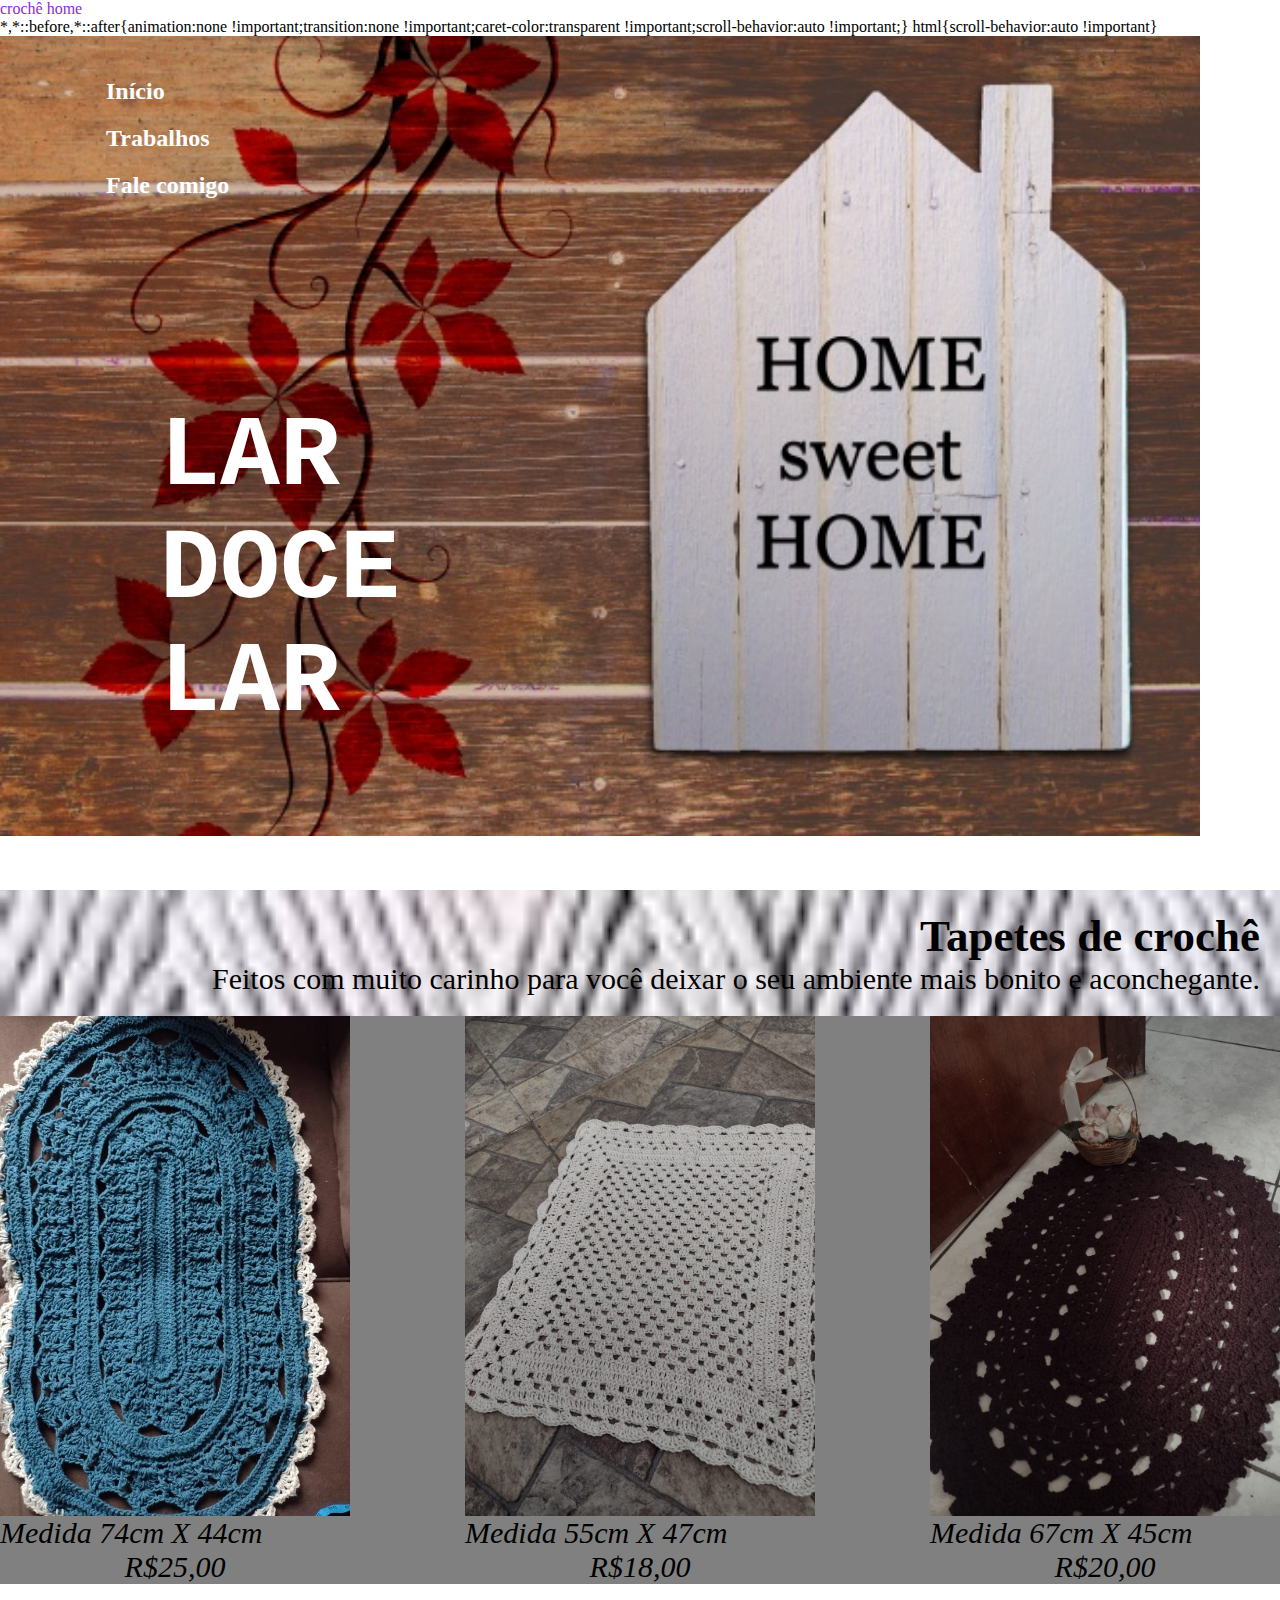
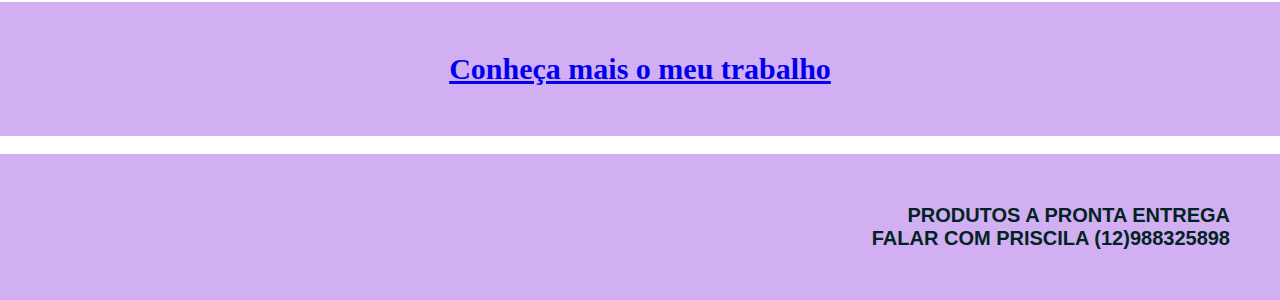
==== index.html @ d01c7562 "fiz o meu site" ====
<!DOCTYPE html>
<html lang="pt-br">
<head>
    <meta charset="UTF-8">
    <meta http-equiv="X-UA-Compatible" content="IE=edge">
    <meta name="viewport" content="width=device-width, initial-scale=1.0">
    <title>crochê home</title>
    <link rel="stylesheet" href="style.css">

    <script src="./codigo.js"></script>

</head>

<body>
     
    <header class="header">
        <div class="list"> 
            <ul>
                <li class="item"><a href="#" class="link">Início</li></a>
                <li class="item"><a href="#" class="link">Trabalhos</li></a>
                <li class="item"><a href="#" class="link">Fale comigo</li></a>
            </ul>
            </div>
        <h1>LAR DOCE LAR</h1>

    </header>
<div>
<br>
<br>
<br>

    <main class="nav">
        <h2>Tapetes de crochê</h2>
        <p>Feitos com muito carinho para você deixar o seu ambiente mais bonito e aconchegante.</p>
    </main>

    <span class="geral">
        <legend><h2 class="tap1"></h2> Medida 74cm X 44cm <div class="leg">R$25,00</div></legend>

        <legend><h2 class="tap2"></h2> Medida 55cm X 47cm <div class="leg">R$18,00</div></legend>

        <legend><h2 class="tap3"></h2> Medida 67cm X 45cm <div class="leg">R$20,00</div></legend>
    </span>

    <div>
    <br>  

     <a class="finish" href="index2.html" ><b>Conheça mais o meu trabalho</b></a>
     
    <div>
    <br>
    
    <footer class="footer"><b>PRODUTOS A PRONTA ENTREGA</b>
        <p><b>FALAR COM PRISCILA (12)988325898</b></p>
    </footer>

</body>
</html>
---- style.css ----
*{
    display: flex;
    flex-direction: column;
    margin:0;
    padding: 0;
    box-sizing: border-box;
}
    
title{
    flex-direction: row;
    color: blueviolet;
    
}


.header{
    height: 800px;
    width: 1200px;
    background-image: url(imagens/home.jpg);
    background-size: cover;
}



h1{
    font-size: 100px;
    font-family: monospace;
    color: white;
    padding: 160px;
    height: 60px;
    width: 80px;
}

.nav{
    font-size: 30px;
    text-align: right;
    padding: 20px;
    background-image: url(imagens/images.jpg);
    background-size: cover; 
}


.geral{

    display: flexbox;
    flex-direction: row;
   justify-content: space-between;
    background-color: gray;
    /*height: 600px;*/
   /* width: 1200px;*/
   
   

}


.tap1{
    font-size: 40px;
    color: bisque;
    padding: 20px;
    background-image: url(imagens/Tap1.jpg);
    height: 500px;
    width: 350px;
    background-size: cover;
}

.tap2{
    font-size: 40px;
    padding: 30px;
    background-image: url(imagens/Tap2.jpeg);
    height: 500px;
    width: 350px;
    background-size: cover;
}

.tap3{
    font-size: 40px;
    padding: 30px;
    background-image: url(imagens/Tap3.jpeg);
    height: 500px;
    width: 350px;
    background-size: cover;
}

.finish{

    font-size: 30px;
    background-color: rgb(209, 175, 242);
    padding: 50px;
    text-align: center;
    
}


.finish:hover{
    opacity:1;
    
}

.footer{
    justify-content: flex-end;
    font-family: Verdana, Geneva, Tahoma, sans-serif;
    color: rgb(2, 35, 35);
    font-size: 20px;
    padding: 50px;
    text-align: end;
    background-color: rgb(209, 175, 242);
    
}

legend{
    font-size: 30px;
    font-style: oblique;
    
}
    
.leg{
    text-align: center;
}

.list{
  
    padding: 2rem 6rem;
   

}


.link{
    font-weight: 800;
    font-size: 1.5rem;
    color: #fff;
    text-decoration: none;
    margin: 10px;
   
}

/*@media screen and  (max-width:730px){
    .header{
        height: 400px;
        width: 600px;
    }
}*/
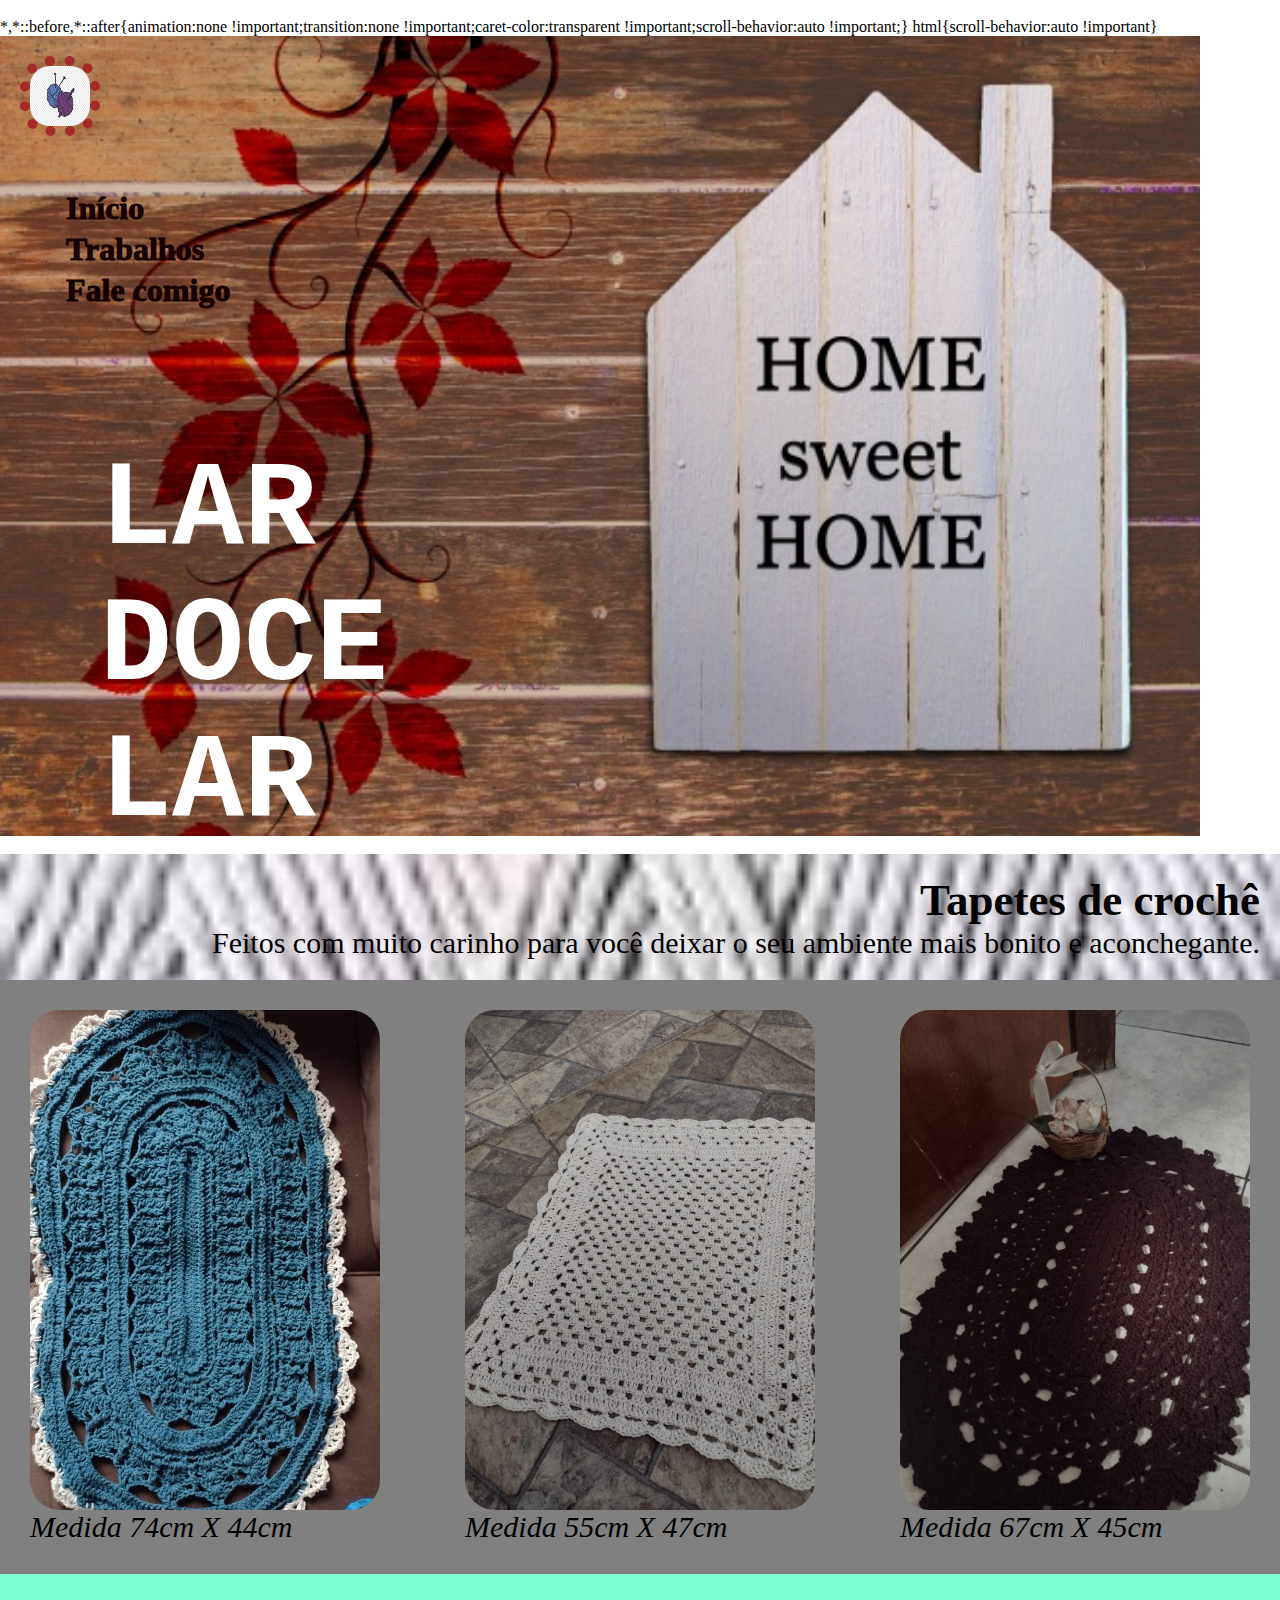
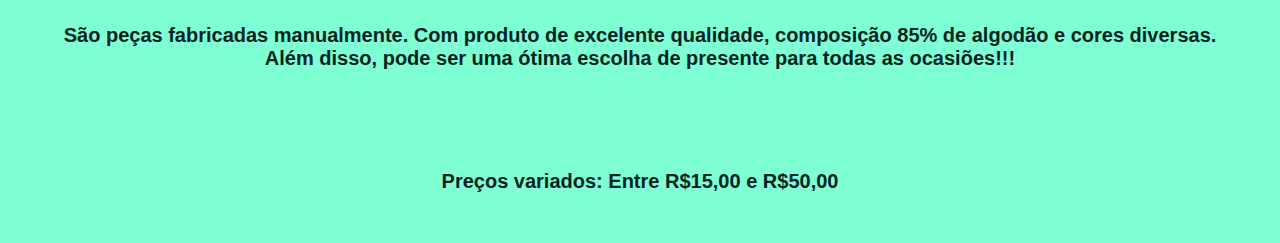
==== commit 93de9008: "Atualização meu site" ====
--- a/index.html
+++ b/index.html
@@ -4,7 +4,8 @@
     <meta charset="UTF-8">
     <meta http-equiv="X-UA-Compatible" content="IE=edge">
     <meta name="viewport" content="width=device-width, initial-scale=1.0">
-    <title>crochê home</title>
+    <title>Página inicial</title>
+
     <link rel="stylesheet" href="style.css">
 
     <script src="./codigo.js"></script>
@@ -12,47 +13,42 @@
 </head>
 
 <body>
-     
     <header class="header">
+        <img id="logo" src="imagens/download.png" height="80px" width="80px">
+
         <div class="list"> 
             <ul>
-                <li class="item"><a href="#" class="link">Início</li></a>
-                <li class="item"><a href="#" class="link">Trabalhos</li></a>
-                <li class="item"><a href="#" class="link">Fale comigo</li></a>
+                <li><a href="#" class="link">Início</li></a>
+                <li><a href="index2.html" class="link" >Trabalhos</li></a>
+                <li><a href="index3.html" class="link">Fale comigo</li></a>
             </ul>
             </div>
+
         <h1>LAR DOCE LAR</h1>
 
     </header>
 <div>
 <br>
-<br>
-<br>
 
-    <main class="nav">
+    <main class="main">
         <h2>Tapetes de crochê</h2>
         <p>Feitos com muito carinho para você deixar o seu ambiente mais bonito e aconchegante.</p>
     </main>
 
     <span class="geral">
-        <legend><h2 class="tap1"></h2> Medida 74cm X 44cm <div class="leg">R$25,00</div></legend>
+        <legend><h2 class="tap1"></h2> Medida 74cm X 44cm </legend>
 
-        <legend><h2 class="tap2"></h2> Medida 55cm X 47cm <div class="leg">R$18,00</div></legend>
+        <legend><h2 class="tap2"></h2> Medida 55cm X 47cm </legend>
 
-        <legend><h2 class="tap3"></h2> Medida 67cm X 45cm <div class="leg">R$20,00</div></legend>
+        <legend><h2 class="tap3"></h2> Medida 67cm X 45cm </legend>
     </span>
 
     <div>
-    <br>  
-
-     <a class="finish" href="index2.html" ><b>Conheça mais o meu trabalho</b></a>
-     
+     <h2 class="footer"><b>São peças fabricadas manualmente. Com produto de excelente qualidade, composição 85% de algodão e cores diversas. Além disso, pode ser uma ótima escolha de presente para todas as ocasiões!!!</b></h2>
+     <h2 class="footer"><b>Preços variados: Entre R$15,00 e R$50,00</b></h2>
     <div>
-    <br>
     
-    <footer class="footer"><b>PRODUTOS A PRONTA ENTREGA</b>
-        <p><b>FALAR COM PRISCILA (12)988325898</b></p>
-    </footer>
+  
 
 </body>
 </html>--- a/style.css
+++ b/style.css
@@ -1,4 +1,5 @@
 *{
+  
     display: flex;
     flex-direction: column;
     margin:0;
@@ -7,8 +8,7 @@
 }
     
 title{
-    flex-direction: row;
-    color: blueviolet;
+    color: white;
     
 }
 
@@ -20,18 +20,26 @@
     background-size: cover;
 }
 
+#logo{
+    margin: 20px;
+    border:10px;
+    border-color: brown;
+    border-radius: 30px;
+    border-style:dotted;
+}
+
 
 
 h1{
-    font-size: 100px;
+    font-size: 120px;
     font-family: monospace;
     color: white;
-    padding: 160px;
+    padding: 100px;
     height: 60px;
     width: 80px;
 }
 
-.nav{
+.main{
     font-size: 30px;
     text-align: right;
     padding: 20px;
@@ -41,28 +49,24 @@
 
 
 .geral{
-
-    display: flexbox;
     flex-direction: row;
    justify-content: space-between;
-    background-color: gray;
-    /*height: 600px;*/
-   /* width: 1200px;*/
-   
-   
+    background-color: gray;  
+    padding: 30px;
 
 }
 
 
 .tap1{
     font-size: 40px;
-    color: bisque;
-    padding: 20px;
+    padding: 30px;
     background-image: url(imagens/Tap1.jpg);
     height: 500px;
     width: 350px;
     background-size: cover;
+    border-radius: 30px;
 }
+
 
 .tap2{
     font-size: 40px;
@@ -71,7 +75,9 @@
     height: 500px;
     width: 350px;
     background-size: cover;
+    border-radius: 30px;
 }
+
 
 .tap3{
     font-size: 40px;
@@ -80,64 +86,50 @@
     height: 500px;
     width: 350px;
     background-size: cover;
+    border-radius: 30px;
 }
+
 
 .finish{
 
     font-size: 30px;
     background-color: rgb(209, 175, 242);
     padding: 50px;
-    text-align: center;
-    
+    text-align: center;   
 }
 
 
 .finish:hover{
-    opacity:1;
-    
+    opacity:1; 
 }
 
+
+legend{
+    font-size: 30px;
+    font-style: oblique;   
+}
+
+
+.list{ 
+    padding: 2rem 4rem;  
+}
+
+
+.link{
+    font-weight: 1000;
+    font-size: 2rem;
+    color: rgb(24, 1, 1);
+    text-decoration: none;
+    margin: 2px; 
+}
+
+
 .footer{
+    background-color: aquamarine;
     justify-content: flex-end;
     font-family: Verdana, Geneva, Tahoma, sans-serif;
     color: rgb(2, 35, 35);
     font-size: 20px;
     padding: 50px;
-    text-align: end;
-    background-color: rgb(209, 175, 242);
-    
-}
-
-legend{
-    font-size: 30px;
-    font-style: oblique;
-    
-}
-    
-.leg{
-    text-align: center;
-}
-
-.list{
-  
-    padding: 2rem 6rem;
-   
-
-}
-
-
-.link{
-    font-weight: 800;
-    font-size: 1.5rem;
-    color: #fff;
-    text-decoration: none;
-    margin: 10px;
-   
-}
-
-/*@media screen and  (max-width:730px){
-    .header{
-        height: 400px;
-        width: 600px;
-    }
-}*/+    text-align: center;    
+}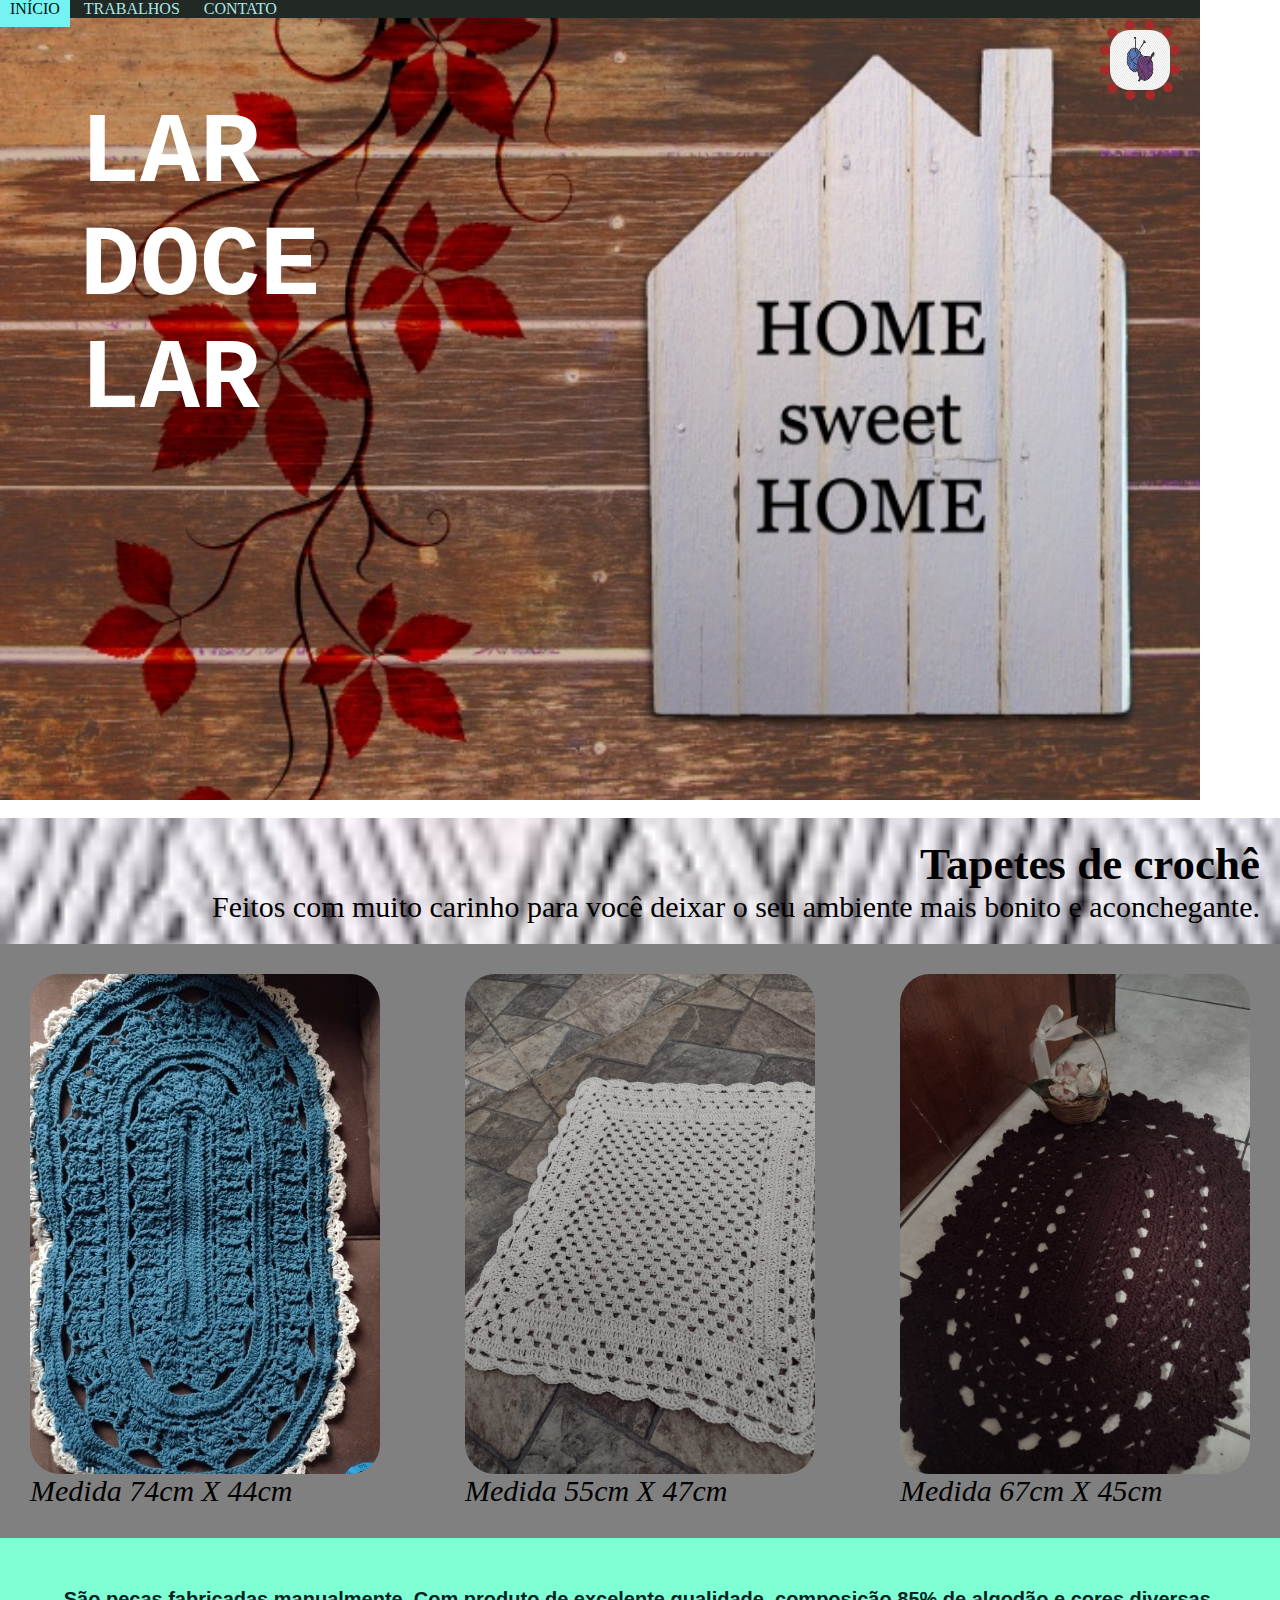
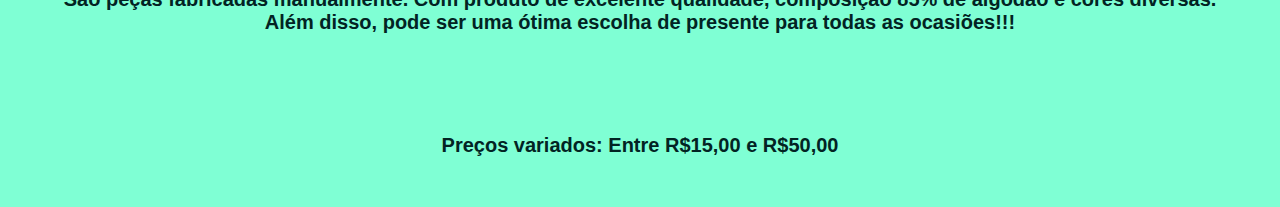
==== commit 2478ec65: "menu dropdown" ====
--- a/index.html
+++ b/index.html
@@ -5,6 +5,11 @@
     <meta http-equiv="X-UA-Compatible" content="IE=edge">
     <meta name="viewport" content="width=device-width, initial-scale=1.0">
     <title>Página inicial</title>
+    <meta name="description" content="Esse site contém tapetes de crochê para quem quer um lar bonito e aconchegante">
+    <meta name="author" content="Priscila Leal Ferreira">
+    <meta name="keywords" content="crochê, tapete, tapete de crochê, croche, home, lar, casa, organização, presente">
+    <meta name="robots" content="index, nofollow">
+ 
 
     <link rel="stylesheet" href="style.css">
 
@@ -16,13 +21,30 @@
     <header class="header">
         <img id="logo" src="imagens/download.png" height="80px" width="80px">
 
-        <div class="list"> 
+        <nav class="dp-menu">
             <ul>
-                <li><a href="#" class="link">Início</li></a>
-                <li><a href="index2.html" class="link" >Trabalhos</li></a>
-                <li><a href="index3.html" class="link">Fale comigo</li></a>
+                <li>
+                    <a href="#">INÍCIO</a>
+                </li>
+
+                <li>
+                    <a href="index2.html">TRABALHOS</a>
+               
+
+                    <ul>
+                        <li><a href="index2.html" >TAPETES</a></li>
+                        <li><a href="index2.html" >PASSADEIRAS</a></li>
+                        <li><a href="index2.html" >SOUSPLAT</a></li>
+                        
+                    </ul>
+
+                </li>
+
+                <li>
+                    <a href="index3.html" >CONTATO</a>
+                </li>
             </ul>
-            </div>
+        </nav>
 
         <h1>LAR DOCE LAR</h1>
 
@@ -43,6 +65,8 @@
         <legend><h2 class="tap3"></h2> Medida 67cm X 45cm </legend>
     </span>
 
+    
+
     <div>
      <h2 class="footer"><b>São peças fabricadas manualmente. Com produto de excelente qualidade, composição 85% de algodão e cores diversas. Além disso, pode ser uma ótima escolha de presente para todas as ocasiões!!!</b></h2>
      <h2 class="footer"><b>Preços variados: Entre R$15,00 e R$50,00</b></h2>
--- a/style.css
+++ b/style.css
@@ -1,15 +1,10 @@
 *{
   
-    display: flex;
-    flex-direction: column;
+    /*display: flex;*/
+    /*flex-direction: column;*/
     margin:0;
     padding: 0;
     box-sizing: border-box;
-}
-    
-title{
-    color: white;
-    
 }
 
 
@@ -26,18 +21,20 @@
     border-color: brown;
     border-radius: 30px;
     border-style:dotted;
+    float: right;
 }
 
 
 
 h1{
-    font-size: 120px;
+    font-size: 100px;
     font-family: monospace;
     color: white;
-    padding: 100px;
+    padding: 80px;
     height: 60px;
     width: 80px;
 }
+
 
 .main{
     font-size: 30px;
@@ -49,6 +46,7 @@
 
 
 .geral{
+    display: flex;
     flex-direction: row;
    justify-content: space-between;
     background-color: gray;  
@@ -89,18 +87,14 @@
     border-radius: 30px;
 }
 
-
-.finish{
-
-    font-size: 30px;
-    background-color: rgb(209, 175, 242);
+.footer{
+    background-color: aquamarine;
+    justify-content: flex-end;
+    font-family: Verdana, Geneva, Tahoma, sans-serif;
+    color: rgb(2, 35, 35);
+    font-size: 20px;
     padding: 50px;
-    text-align: center;   
-}
-
-
-.finish:hover{
-    opacity:1; 
+    text-align: center;    
 }
 
 
@@ -109,27 +103,49 @@
     font-style: oblique;   
 }
 
+/*.dp-menu ul{
+    list-style-type: none;
+    padding: 0;
+*/
 
-.list{ 
-    padding: 2rem 4rem;  
+.dp-menu ul{
+    list-style-type: none;
+    padding: 0;
+    background-color: rgb(34, 41, 37);
+    display: block;
+   
+}
+
+.dp-menu ul li{
+    display: inline-block;
+}
+
+.dp-menu ul li a{
+    color: rgb(171, 231, 231);
+    text-decoration: none;
+    padding: 10px;
+    transition: background .5s;
+}
+
+.dp-menu ul li a:hover{
+    background-color: rgb(117, 243, 243);
+    color: rgb(3, 14, 14);
+}
+
+/*sub-menu*/
+
+.dp-menu ul ul{
+    display: none;
+    position: absolute;
+}
+
+.dp-menu ul li:hover ul{
+    display: block;
+    
 }
 
 
-.link{
-    font-weight: 1000;
-    font-size: 2rem;
-    color: rgb(24, 1, 1);
-    text-decoration: none;
-    margin: 2px; 
+.dp-menu ul ul li{
+    display: block;
+    padding: 10px;
 }
-
-
-.footer{
-    background-color: aquamarine;
-    justify-content: flex-end;
-    font-family: Verdana, Geneva, Tahoma, sans-serif;
-    color: rgb(2, 35, 35);
-    font-size: 20px;
-    padding: 50px;
-    text-align: center;    
-}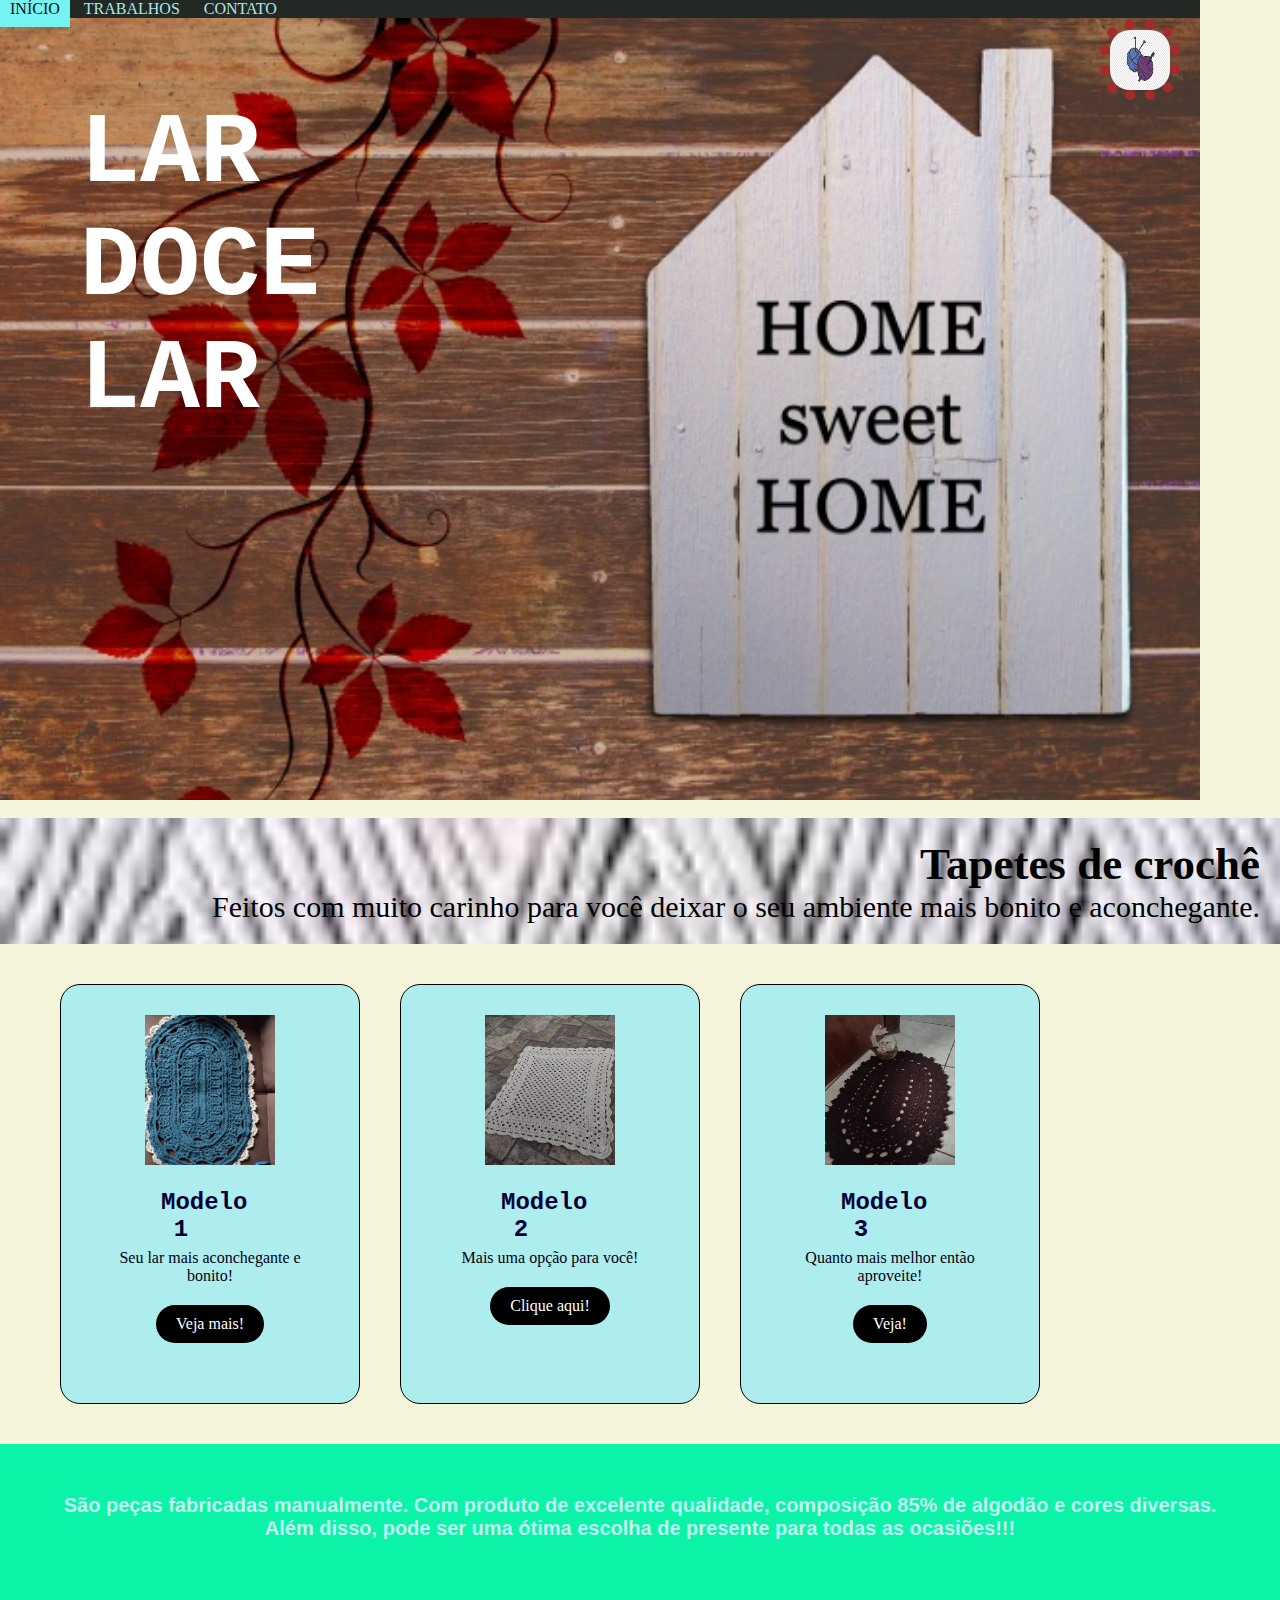
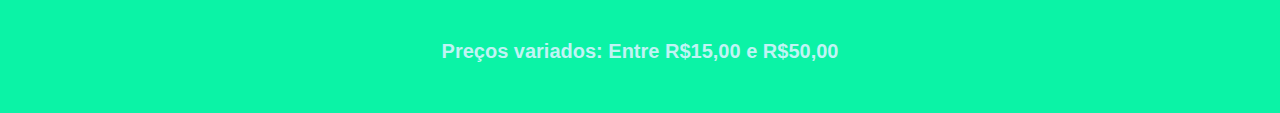
==== commit 1b683c20: "primeiro card" ====
--- a/index.html
+++ b/index.html
@@ -57,13 +57,53 @@
         <p>Feitos com muito carinho para você deixar o seu ambiente mais bonito e aconchegante.</p>
     </main>
 
-    <span class="geral">
+    <div class="container">
+        
+<!--Primeiro card-->
+        <div class="card">
+            <div class="img">
+                <img src="imagens/Tap1.jpg" height="150" width="130">
+            </div>
+            <h1 class="h1">Modelo 1</h1>
+
+            <div class="content">
+                <p class="p">Seu lar mais aconchegante e bonito!</p>
+                <a class="a" href="#">Veja mais!</a>
+            </div>
+        </div>
+<!--Segundo card-->
+        <div class="card">
+            <div class="img">
+                <img src="imagens/Tap2.jpeg" height="150" width="130">
+            </div>
+            <h1 class="h1">Modelo 2</h1>
+
+            <div class="content">
+                <p class="p">Mais uma opção para você!</p>
+                <a class="a" href="#">Clique aqui!</a>
+            </div>
+        </div>
+<!--Terceiro card-->
+        <div class="card">
+            <div class="img">
+                <img src="imagens/Tap3.jpeg" height="150" width="130">
+            </div>
+            <h1 class="h1">Modelo 3</h1>
+
+            <div class="content">
+                <p class="p">Quanto mais melhor então aproveite!</p>
+                <a class="a" href="#">Veja!</a>
+            </div>
+        </div>
+    </div>
+
+    <!--<span class="geral">
         <legend><h2 class="tap1"></h2> Medida 74cm X 44cm </legend>
 
         <legend><h2 class="tap2"></h2> Medida 55cm X 47cm </legend>
 
         <legend><h2 class="tap3"></h2> Medida 67cm X 45cm </legend>
-    </span>
+    </span>-->
 
     
 
--- a/style.css
+++ b/style.css
@@ -5,6 +5,15 @@
     margin:0;
     padding: 0;
     box-sizing: border-box;
+  
+}
+
+body{
+    background-color: beige;
+    /*display: flex;*/
+    /*justify-content: center;*/
+    /*align-items: center;*/
+    /*min-height: 100vh;*/
 }
 
 
@@ -45,7 +54,7 @@
 }
 
 
-.geral{
+/*.geral{
     display: flex;
     flex-direction: row;
    justify-content: space-between;
@@ -85,23 +94,28 @@
     width: 350px;
     background-size: cover;
     border-radius: 30px;
-}
+}*/
 
 .footer{
-    background-color: aquamarine;
+    background-color: rgb(11, 243, 166);
     justify-content: flex-end;
     font-family: Verdana, Geneva, Tahoma, sans-serif;
-    color: rgb(2, 35, 35);
+    color: rgb(192, 244, 244);
     font-size: 20px;
     padding: 50px;
     text-align: center;    
 }
 
-
-legend{
+.footer:hover{
+    background-color: rgb(118, 244, 202);
+    color: rgb(2, 35, 35);
+}
+
+
+/*legend{
     font-size: 30px;
     font-style: oblique;   
-}
+}*/
 
 /*.dp-menu ul{
     list-style-type: none;
@@ -149,3 +163,88 @@
     display: block;
     padding: 10px;
 }
+
+/*card*/
+.container{
+    margin: 0px 20px;
+    width: 1200px;
+    height: 500px;
+    padding: 20px;
+    display: flex;
+    /*align-items: center;*/
+    /*justify-content: center;*/
+    flex-wrap: nowrap;
+}
+
+.container .card{
+    position: relative;
+    padding: 30px;
+    width: 300px;
+    margin: 20px;
+    background-color: rgb(174, 237, 237);
+    border: 1px solid black;
+    overflow: hidden;
+    border-radius: 20px;
+    transition:0.5s;
+    text-align: center;
+
+}
+
+.container .card img{
+    transition: 0.5s;
+
+}
+
+.container .card .h1{
+    font-size: 1.5rem;
+    color:rgb(2, 2, 55);
+    padding: 20px;
+    margin-left: 50px;
+    
+}
+
+.container .card .content{
+    padding: 20px;
+    text-align: center;
+}
+
+.container .card .content .p{
+    color: rgb(1, 1, 20);
+    transition: 0.5s;
+}
+
+.container .card .content .a{
+    position: relative;
+    display: inline-block;
+    padding: 10px 20px;
+    background-color: #000;
+    color:#fff;
+    text-decoration: none;
+    border-radius: 40px;
+    transition: 0.5s;
+    outline: none;
+    margin-top: 20px;
+}
+
+.container .card:hover{
+    background-color: #dc2e69;
+    color: #fff;
+    margin-top: -30px;
+    box-shadow: 2px 20px 25px #dc2e685d;
+    border-color: #dc2e69;
+}
+
+.container .card:hover img{
+    filter: invert(0.2);
+}
+
+
+.container .card:hover .content p{
+    color: white;
+
+}
+
+.container .card:hover .content a{
+    color: #000;
+    background-color: #fff;
+}
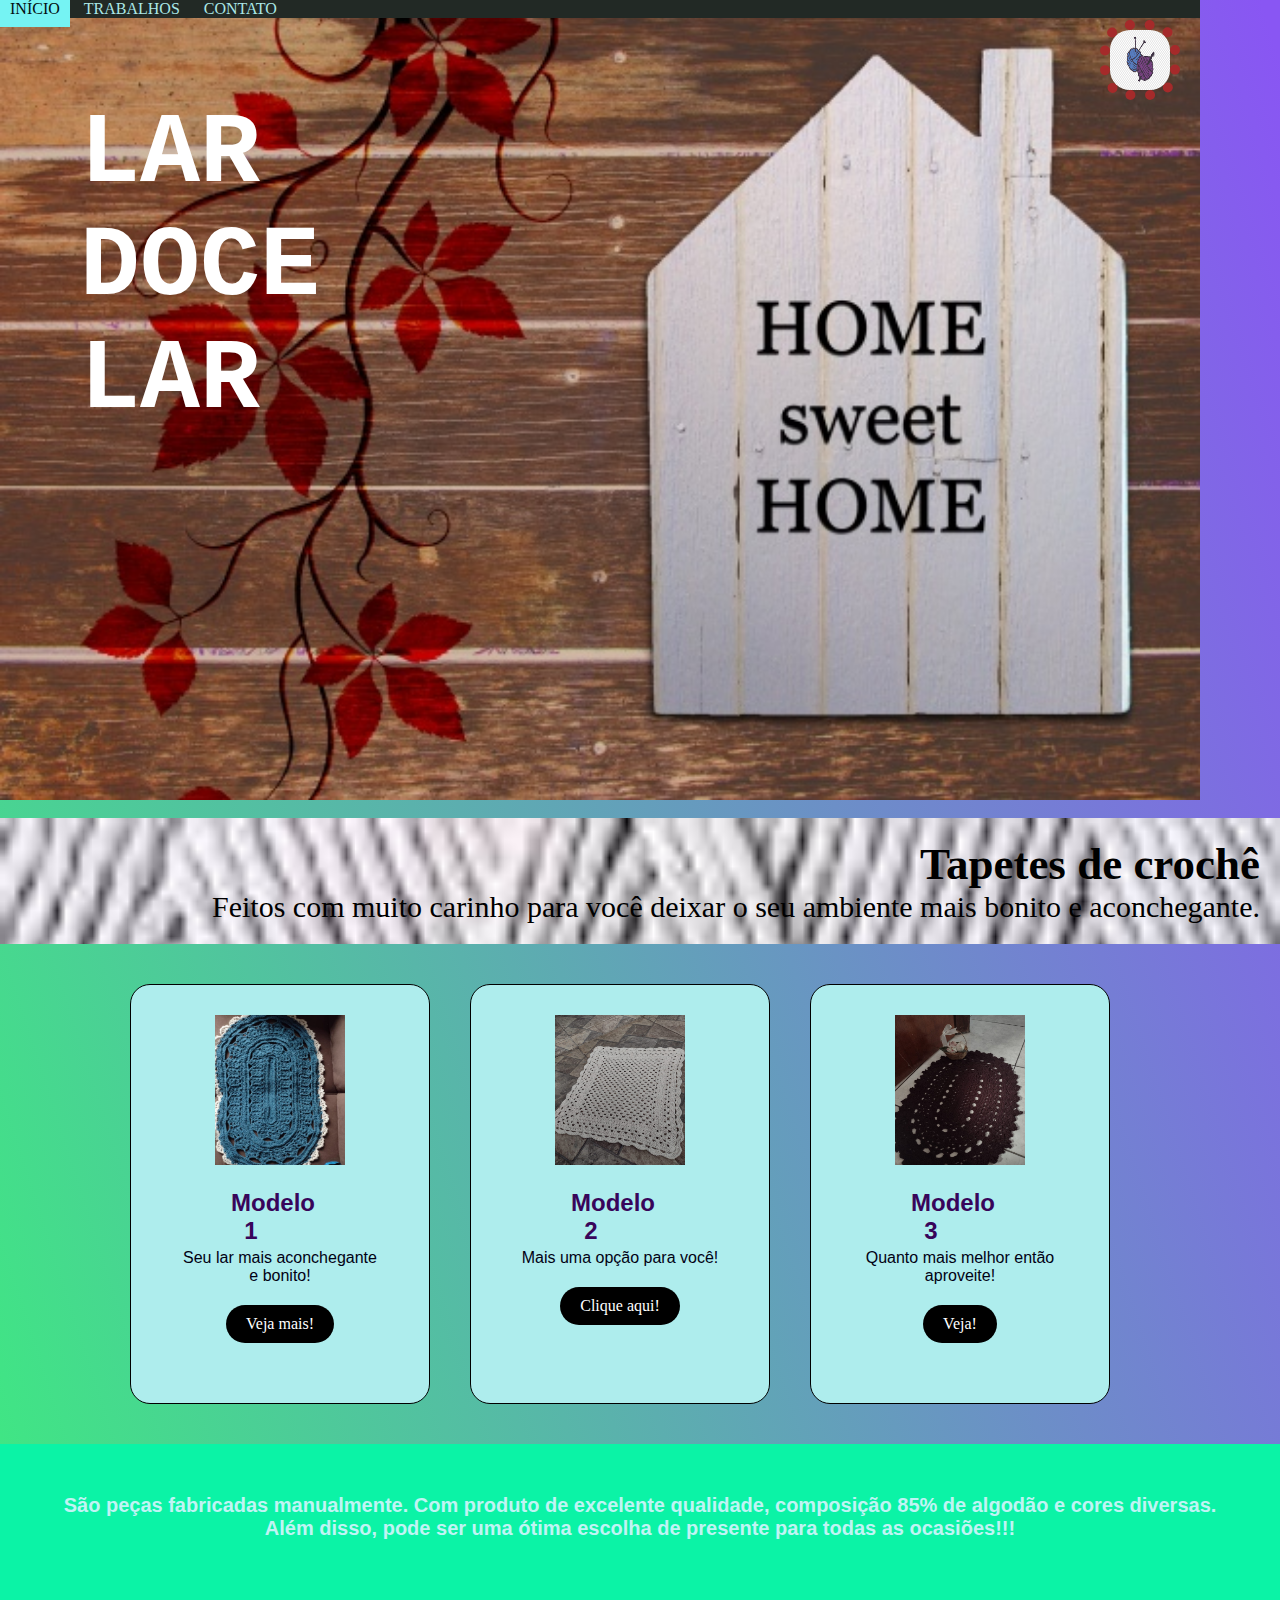
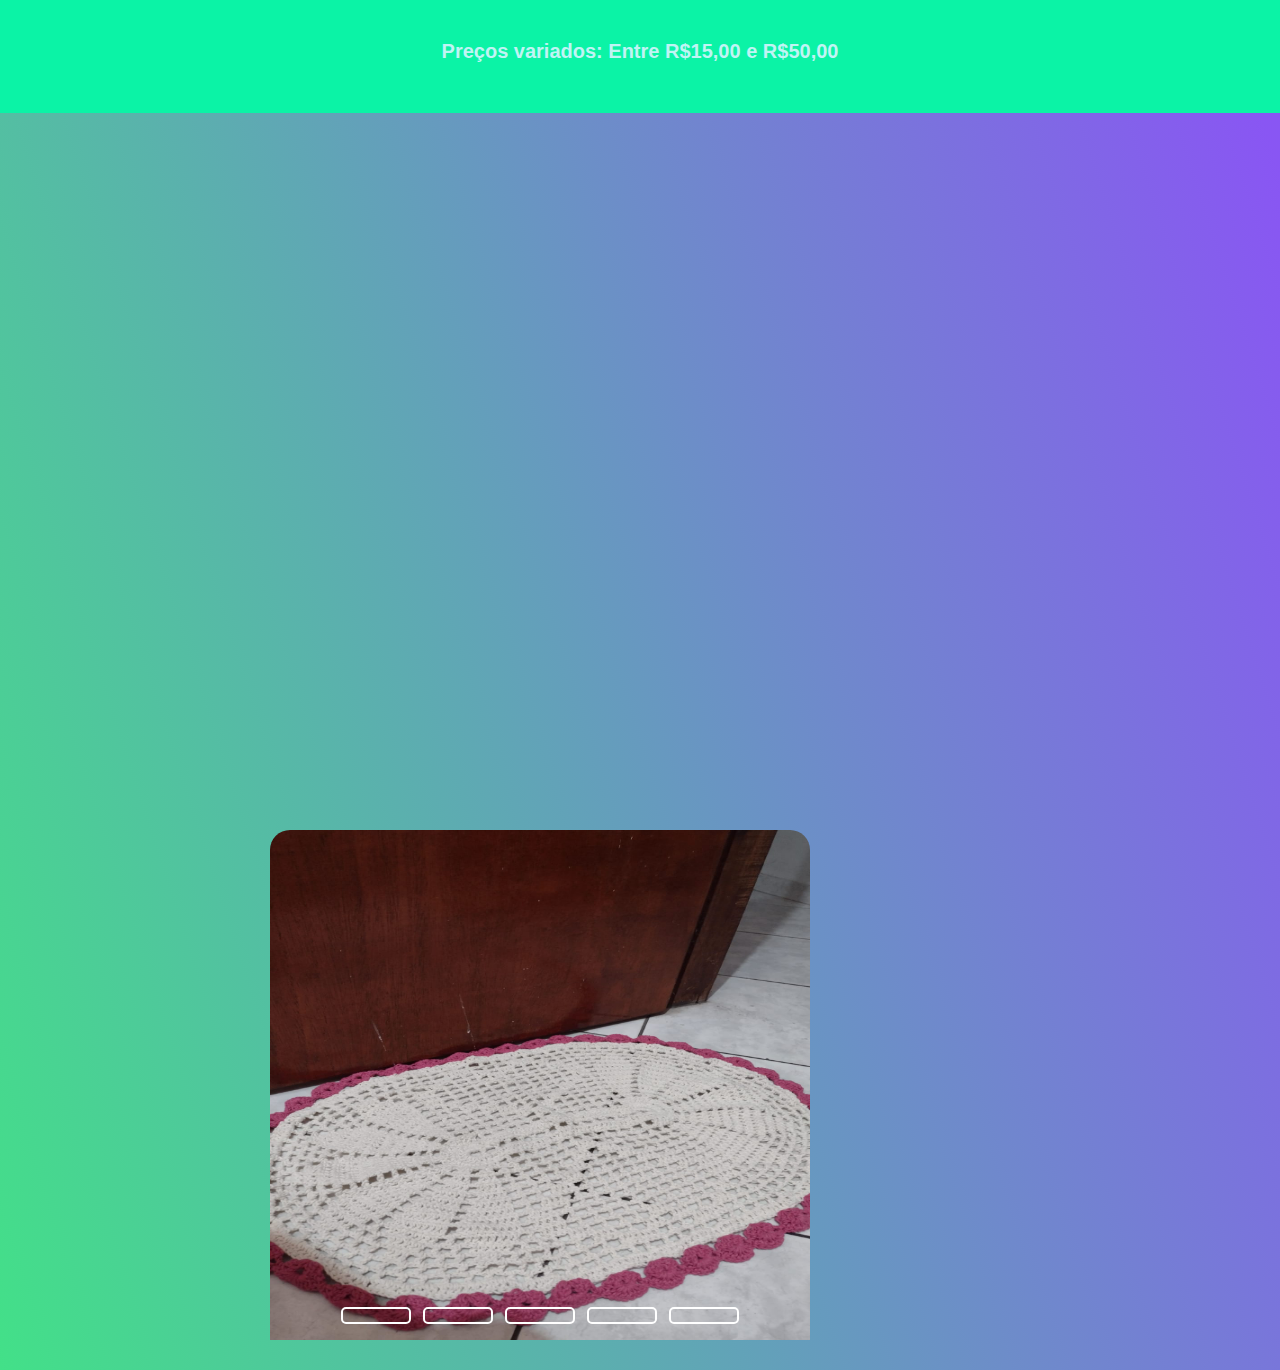
==== commit 4ac5e683: "primeiro carrossel" ====
--- a/index.html
+++ b/index.html
@@ -28,13 +28,13 @@
                 </li>
 
                 <li>
-                    <a href="index2.html">TRABALHOS</a>
+                    <a href="#">TRABALHOS</a>
                
 
                     <ul>
-                        <li><a href="index2.html" >TAPETES</a></li>
-                        <li><a href="index2.html" >PASSADEIRAS</a></li>
-                        <li><a href="index2.html" >SOUSPLAT</a></li>
+                        <li><a href="#" >TAPETES</a></li>
+                        <li><a href="#" >PASSADEIRAS</a></li>
+                        <li><a href="#" >SOUSPLAT</a></li>
                         
                     </ul>
 
@@ -66,7 +66,7 @@
             </div>
             <h1 class="h1">Modelo 1</h1>
 
-            <div class="content">
+            <div id="content">
                 <p class="p">Seu lar mais aconchegante e bonito!</p>
                 <a class="a" href="#">Veja mais!</a>
             </div>
@@ -78,7 +78,7 @@
             </div>
             <h1 class="h1">Modelo 2</h1>
 
-            <div class="content">
+            <div id="content">
                 <p class="p">Mais uma opção para você!</p>
                 <a class="a" href="#">Clique aqui!</a>
             </div>
@@ -90,7 +90,7 @@
             </div>
             <h1 class="h1">Modelo 3</h1>
 
-            <div class="content">
+            <div id="content">
                 <p class="p">Quanto mais melhor então aproveite!</p>
                 <a class="a" href="#">Veja!</a>
             </div>
@@ -111,6 +111,46 @@
      <h2 class="footer"><b>São peças fabricadas manualmente. Com produto de excelente qualidade, composição 85% de algodão e cores diversas. Além disso, pode ser uma ótima escolha de presente para todas as ocasiões!!!</b></h2>
      <h2 class="footer"><b>Preços variados: Entre R$15,00 e R$50,00</b></h2>
     <div>
+
+        <div class="content">
+            <div class="slides">
+                <input type="radio" name="slide" id="slide1" checked>
+                <input type="radio" name="slide" id="slide2">
+                <input type="radio" name="slide" id="slide3">
+                <input type="radio" name="slide" id="slide4">
+                <input type="radio" name="slide" id="slide5">
+        
+                <div class="slide s1">
+                    <img src="imagens/Tap5.jpeg" width="" alt="tapete cru oval com a berada rosa">
+                </div>
+        
+                <div class="slide">
+                    <img src="imagens/Tap6.jpeg" alt="tapete azul marinho oval com detalhes em cru">
+                </div>    
+        
+                <div class="slide">
+                    <img src="imagens/Tap8.jpeg" alt="tapete cru com detalhes em rosa oval">
+                </div>
+        
+                <div class="slide">
+                    <img src="imagens/Tap9.jpeg" alt="tapete oval na cor cru">
+                </div>
+        
+                <div class="slide">
+                    <img src="imagens/Tap11.jpeg" alt="jogo de banheiro três peças azul marinho">
+                </div>
+        
+            </div>
+        
+                <div class="navigation">
+                    <label class="bar" for="slide1"></label>
+                    <label class="bar" for="slide2"></label>
+                    <label class="bar" for="slide3"></label>
+                    <label class="bar" for="slide4"></label>
+                    <label class="bar" for="slide5"></label>
+                </div>
+        </div>
+        
     
   
 
--- a/style.css
+++ b/style.css
@@ -9,7 +9,7 @@
 }
 
 body{
-    background-color: beige;
+    background: linear-gradient(72deg, #3DEB80 1%, #8956F3 99%);
     /*display: flex;*/
     /*justify-content: center;*/
     /*align-items: center;*/
@@ -138,7 +138,7 @@
     color: rgb(171, 231, 231);
     text-decoration: none;
     padding: 10px;
-    transition: background .5s;
+    transition: background-color .5s;
 }
 
 .dp-menu ul li a:hover{
@@ -171,9 +171,9 @@
     height: 500px;
     padding: 20px;
     display: flex;
-    /*align-items: center;*/
-    /*justify-content: center;*/
-    flex-wrap: nowrap;
+    align-items: space-between;
+    justify-content: center;
+    flex-wrap: wrap;
 }
 
 .container .card{
@@ -197,23 +197,26 @@
 
 .container .card .h1{
     font-size: 1.5rem;
-    color:rgb(2, 2, 55);
+    font-family: 'Franklin Gothic Medium', 'Arial Narrow', Arial, sans-serif;
+    color:rgb(56, 5, 90);
     padding: 20px;
     margin-left: 50px;
     
 }
 
-.container .card .content{
+.container .card #content{
     padding: 20px;
     text-align: center;
 }
 
-.container .card .content .p{
+.container .card #content .p{
+    font-family: 'Franklin Gothic Medium', 'Arial Narrow', Arial, sans-serif;
     color: rgb(1, 1, 20);
     transition: 0.5s;
-}
-
-.container .card .content .a{
+ 
+}
+
+.container .card #content .a{
     position: relative;
     display: inline-block;
     padding: 10px 20px;
@@ -227,11 +230,11 @@
 }
 
 .container .card:hover{
-    background-color: #dc2e69;
-    color: #fff;
+    background-color: #41a0f4;
+    color: #5b022e;
     margin-top: -30px;
     box-shadow: 2px 20px 25px #dc2e685d;
-    border-color: #dc2e69;
+    border-color: #f1f1f3;
 }
 
 .container .card:hover img{
@@ -239,12 +242,89 @@
 }
 
 
-.container .card:hover .content p{
-    color: white;
-
-}
-
-.container .card:hover .content a{
+.container .card:hover #content p{
+    color: rgb(248, 12, 12);
+
+}
+
+.container .card:hover #content a{
     color: #000;
     background-color: #fff;
 }
+
+/**/
+
+.content {
+    padding-bottom:30px;
+    height: 540px;
+    width: 540px;
+    border-radius: 20px;
+    overflow: hidden;
+    position: absolute;
+    top: 240%;
+    /*left: 0%;*/
+    transform: translate(50%, 50%); 
+}
+
+.navigation {
+    position: absolute;
+    bottom: 40px;
+    left: 50%;
+    transform: translate(-50%);
+    display: flex;
+
+}
+
+.bar{
+    width: 70px;
+    height: 17px;
+    border: 2px solid #fff;
+    margin: 6px;
+    border-radius: 5px;
+    cursor:pointer;
+    transition: .5s;
+}
+
+.bar:hover {
+    background-color: #fff;
+}
+
+input {
+    display: none;
+}
+
+.slides {
+    display: flex;
+    width: 500%;
+    height: 100%;
+}
+
+.slide {
+    width: 20%;
+    transition: .6s;
+}
+
+.slide img {
+    width: 100%;
+    height: 100%;
+}
+
+#slide1:checked ~ .s1 {
+    margin-left: 0;
+}
+
+#slide2:checked ~ .s1 {
+    margin-left: -20%;
+}
+
+#slide3:checked ~ .s1 {
+    margin-left: -40%;
+}
+
+#slide4:checked ~ .s1 {
+    margin-left: -60%;
+}
+
+#slide5:checked ~ .s1 {
+    margin-left: -80%;
+}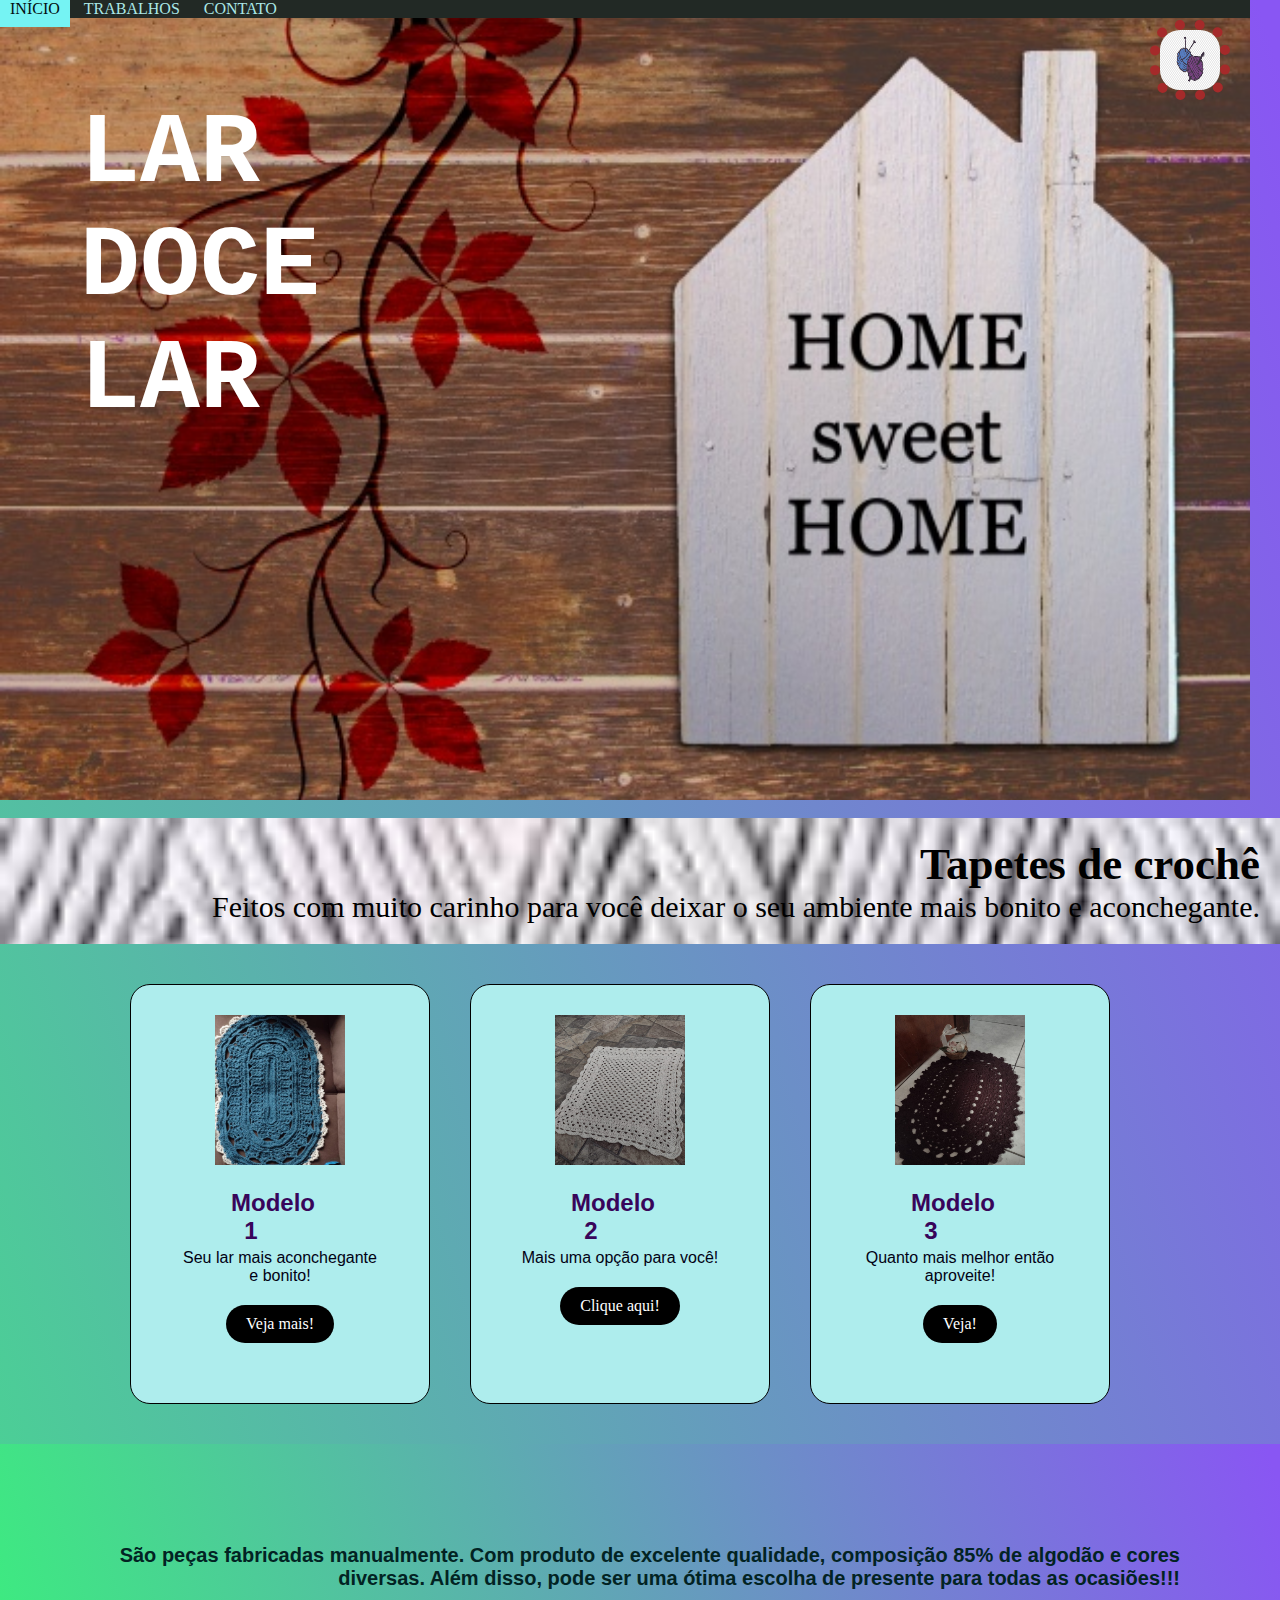
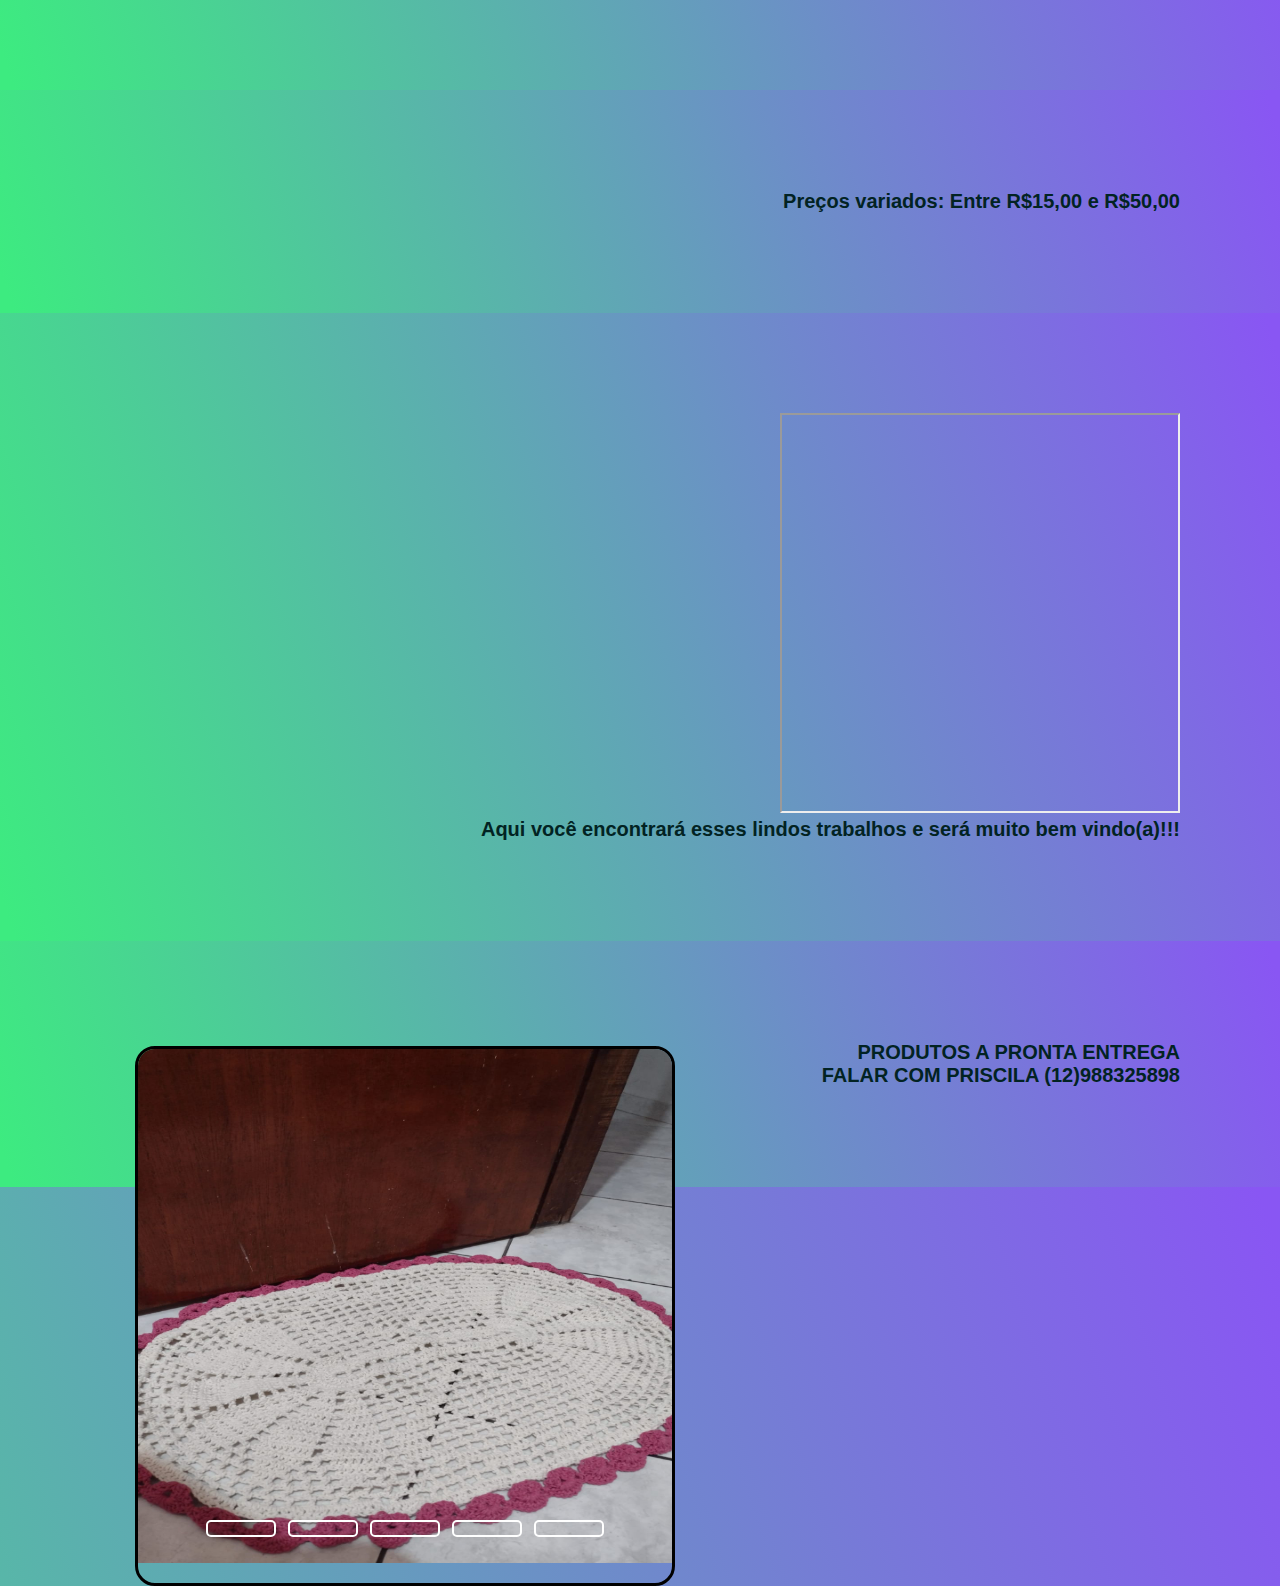
==== commit dc6eaf88: "site trilha 2" ====
--- a/index.html
+++ b/index.html
@@ -47,6 +47,7 @@
         </nav>
 
         <h1>LAR DOCE LAR</h1>
+     
 
     </header>
 <div>
@@ -97,15 +98,7 @@
         </div>
     </div>
 
-    <!--<span class="geral">
-        <legend><h2 class="tap1"></h2> Medida 74cm X 44cm </legend>
-
-        <legend><h2 class="tap2"></h2> Medida 55cm X 47cm </legend>
-
-        <legend><h2 class="tap3"></h2> Medida 67cm X 45cm </legend>
-    </span>-->
-
-    
+       
 
     <div>
      <h2 class="footer"><b>São peças fabricadas manualmente. Com produto de excelente qualidade, composição 85% de algodão e cores diversas. Além disso, pode ser uma ótima escolha de presente para todas as ocasiões!!!</b></h2>
@@ -151,8 +144,18 @@
                 </div>
         </div>
         
+
+            
     
-  
+        <footer class="footer"><iframe src="https://www.google.com/maps/embed?pb=!1m18!1m12!1m3!1d3667.696725676548!2d-45.8730481!3d-23.1812664!2m3!1f0!2f0!3f0!3m2!1i1024!2i768!4f13.1!3m3!1m2!1s0x94cc4a30fc22231f%3A0xabbb02c4f6752f8d!2sR.%20Martins%20Fontes%20-%20Monte%20Castelo%2C%20S%C3%A3o%20Jos%C3%A9%20dos%20Campos%20-%20SP%2C%2012215!5e0!3m2!1spt-BR!2sbr!4v1666193480483!5m2!1spt-BR!2sbr" width="400" height="400"  allowfullscreen="" loading="lazy" referrerpolicy="no-referrer-when-downgrade"></iframe>
+        <legend><b>Aqui você encontrará esses lindos trabalhos e será muito bem vindo(a)!!!</b></legend></header>
+        </footer>
 
+        <footer class="footer"><b>PRODUTOS A PRONTA ENTREGA</b>
+            <p><b>FALAR COM PRISCILA (12)988325898</b></p>
+            
+            
+    
+        </footer>
 </body>
 </html>--- a/style.css
+++ b/style.css
@@ -1,7 +1,4 @@
 *{
-  
-    /*display: flex;*/
-    /*flex-direction: column;*/
     margin:0;
     padding: 0;
     box-sizing: border-box;
@@ -10,16 +7,13 @@
 
 body{
     background: linear-gradient(72deg, #3DEB80 1%, #8956F3 99%);
-    /*display: flex;*/
-    /*justify-content: center;*/
-    /*align-items: center;*/
-    /*min-height: 100vh;*/
+    
 }
 
 
 .header{
     height: 800px;
-    width: 1200px;
+    width: 1250px;
     background-image: url(imagens/home.jpg);
     background-size: cover;
 }
@@ -34,7 +28,6 @@
 }
 
 
-
 h1{
     font-size: 100px;
     font-family: monospace;
@@ -52,49 +45,6 @@
     background-image: url(imagens/images.jpg);
     background-size: cover; 
 }
-
-
-/*.geral{
-    display: flex;
-    flex-direction: row;
-   justify-content: space-between;
-    background-color: gray;  
-    padding: 30px;
-
-}
-
-
-.tap1{
-    font-size: 40px;
-    padding: 30px;
-    background-image: url(imagens/Tap1.jpg);
-    height: 500px;
-    width: 350px;
-    background-size: cover;
-    border-radius: 30px;
-}
-
-
-.tap2{
-    font-size: 40px;
-    padding: 30px;
-    background-image: url(imagens/Tap2.jpeg);
-    height: 500px;
-    width: 350px;
-    background-size: cover;
-    border-radius: 30px;
-}
-
-
-.tap3{
-    font-size: 40px;
-    padding: 30px;
-    background-image: url(imagens/Tap3.jpeg);
-    height: 500px;
-    width: 350px;
-    background-size: cover;
-    border-radius: 30px;
-}*/
 
 .footer{
     background-color: rgb(11, 243, 166);
@@ -111,16 +61,6 @@
     color: rgb(2, 35, 35);
 }
 
-
-/*legend{
-    font-size: 30px;
-    font-style: oblique;   
-}*/
-
-/*.dp-menu ul{
-    list-style-type: none;
-    padding: 0;
-*/
 
 .dp-menu ul{
     list-style-type: none;
@@ -255,16 +195,18 @@
 /**/
 
 .content {
-    padding-bottom:30px;
+    padding-bottom:20px;
     height: 540px;
     width: 540px;
+    border: 3px solid black;
     border-radius: 20px;
     overflow: hidden;
-    position: absolute;
-    top: 240%;
-    /*left: 0%;*/
-    transform: translate(50%, 50%); 
-}
+    position: absolute; 
+    top:270%;
+    transform: translate(25%, 40%); 
+  
+
+  }
 
 .navigation {
     position: absolute;
@@ -327,4 +269,16 @@
 
 #slide5:checked ~ .s1 {
     margin-left: -80%;
+}
+
+.footer{
+    background: linear-gradient(72deg, #3DEB80 1%, #8956F3 99%);
+    justify-content: flex-end;
+    font-family: Verdana, Geneva, Tahoma, sans-serif;
+    color: rgb(2, 35, 35);
+    font-size: 20px;
+    padding: 100px;
+    text-align: end;
+    
+    
 }